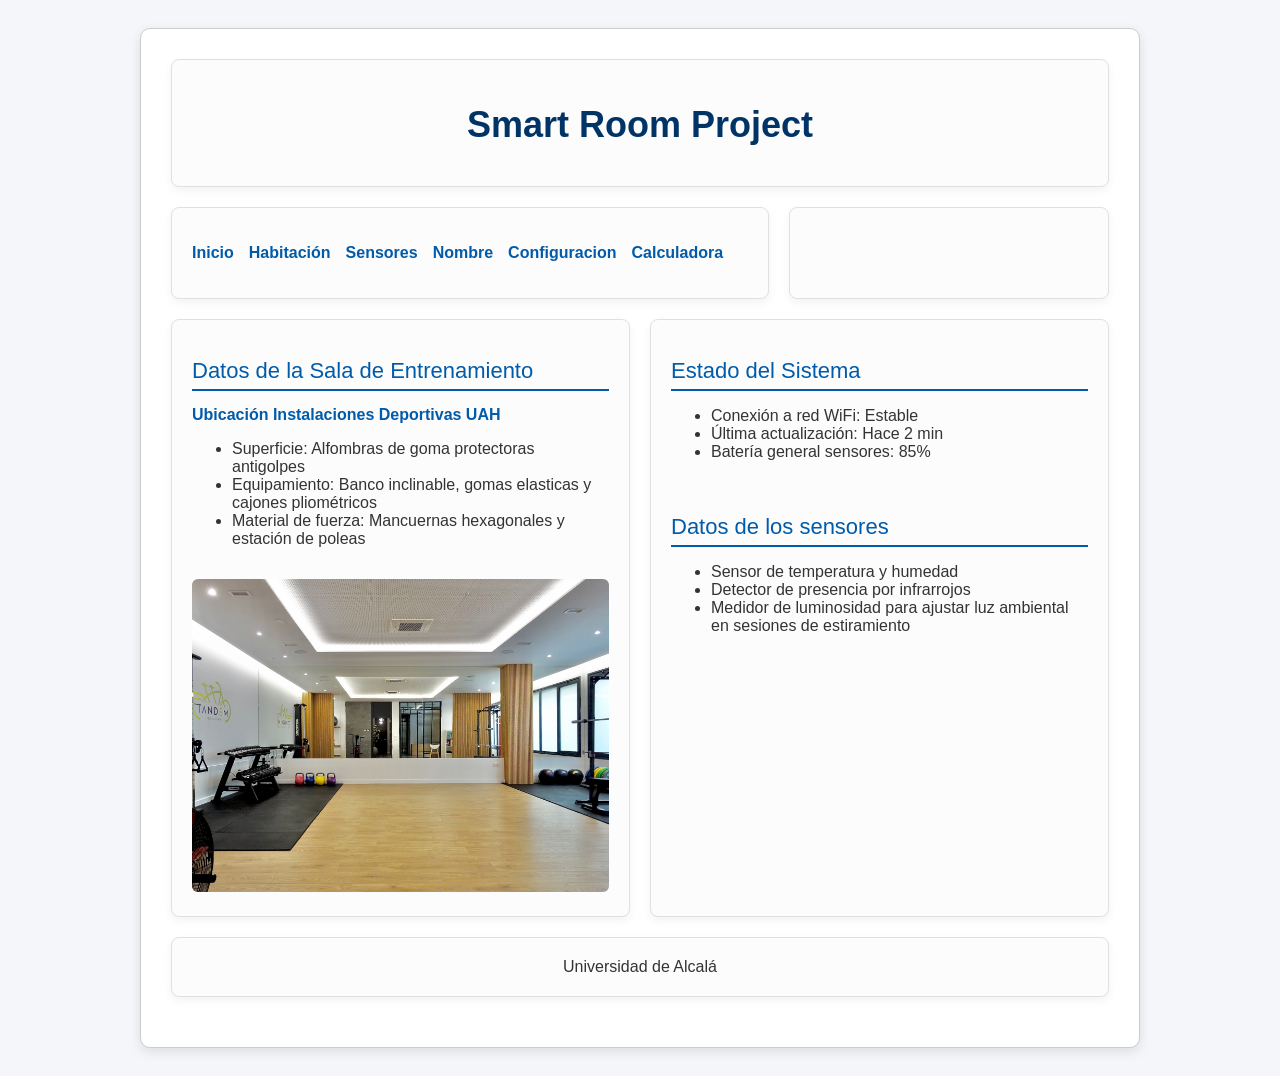
==== index.html @ 075097b7 "Primera sesion" ====
<!DOCTYPE html>
<html lang="es">
    <head>
        <meta charset="UTF-8">
        <title>Practica 1 - Servicios Telematicos</title>
        <link rel="stylesheet" href="css/iroom.css">
    </head>

    <body>
        <main>
        <header>  
            <h1>Smart Room Project</h1>
        </header>
        <div class="menu-info">
            <nav>
                <ul>
                    <li><a href="#">Inicio</a></li>
                    <li><a href="#">Habitación</a></li>
                    <li><a href="#">Sensores</a></li>
                    <li><a href="minombre.html">Nombre</a></li> <!-- Enlace a config -->
                    <li><a href="config.html">Configuracion</a></li>
                    <li><a href="calculadora.html">Calculadora</a></li>
                </ul>
            </nav>
            <aside>
                <p id="mensajeSaludo" class="saludo-destacado"></p> <!-- Mensaje de saludo dinámico -->
            </aside>
        </div>
        <div class="contenedor-columnas">
            <section>
                <h2>Datos de la Sala de Entrenamiento</h2>

                <a href="https://maps.app.goo.gl/2K3mXs5ypeegAjQQ9" target="_blank">Ubicación Instalaciones Deportivas UAH</a>
                <ul>
                    <li>Superficie: Alfombras de goma protectoras antigolpes </li>
                    <li>Equipamiento: Banco inclinable, gomas elasticas y cajones pliométricos </li>
                    <li>Material de fuerza: Mancuernas hexagonales y estación de poleas </li>
                </ul>
                <img src="sala.jpg" alt="Sala de preparación física equipada con material de entrenamiento">
            </section>
            <section>
                <h2>Estado del Sistema</h2>
                <ul>
                    <li>Conexión a red WiFi: Estable</li>
                    <li>Última actualización: Hace 2 min</li>
                    <li>Batería general sensores: 85%</li>
                </ul>

                <br>
                
                <h2>Datos de los sensores</h2>
                <ul>
                    <li>Sensor de temperatura y humedad</li>
                    <li>Detector de presencia por infrarrojos</li>
                    <li>Medidor de luminosidad para ajustar luz ambiental en sesiones de estiramiento</li>
                </ul>
            </section>
        </div>
        <footer> Universidad de Alcalá </footer>
        </main>

        <script>
            var nombreGuardado = localStorage.getItem("fname"); /* Sacamos e nombre del storage */

            if (nombreGuardado != null) { /* Verificamos si hay un nombre guardado */
                document.getElementById("mensajeSaludo").innerText = "Hola " + nombreGuardado + ": Bienvenido a Smart Room.";
            }
        </script>
    </body>    
</html>
---- css/iroom.css ----
* {
    box-sizing: border-box;
}

body {
    background-color: #f4f6f9;
    font-family: Arial, Helvetica, sans-serif;
    color: #333;
    padding: 20px;
}

main {
    background-color: #ffffff;
    max-width: 1000px;
    margin: 0 auto;
    padding: 30px;
    border: 1px solid #ccc;
    border-radius: 10px;
    box-shadow: 0px 4px 12px rgba(0, 0, 0, 0.1);
}

h1 {
    color: #003366;
    font-size: 36px;
    text-align: center;
    font-weight: bold;
    margin-bottom: 20px;
}

h2 {
    color: #005baa;
    font-size: 22px;
    font-weight: normal;
    border-bottom: 2px solid #005baa;
    padding-bottom: 5px;
    margin-bottom: 15px;
}

header, nav, aside, section, footer {
    background-color: #fcfcfc;
    border: 1px solid #e0e0e0;
    border-radius: 8px;
    box-shadow: 0px 4px 10px rgba(0, 0, 0, 0.05);
    padding: 20px;
    margin-bottom: 20px;
}

footer {
    text-align: center;
}

.menu-info {
    display: flex;
    gap: 20px;
}

.menu-info nav {
    flex: 2;
    display: flex;
    align-items: center;
}

.menu-info nav ul {
    list-style-type: none;
    padding: 0;
    display: flex;
    gap: 15px;
    flex-wrap: wrap;
}

.menu-info aside {
    flex: 1;
}

.contenedor-columnas {
    display: flex;
    gap: 20px; 
}

.contenedor-columnas section {
    width: 50%;
}

.saludo-destacado {
    font-weight: bold;
    color: #005baa;
    margin-bottom: 10px;
}

a {
    color: #005baa;
    text-decoration: none;
    font-weight: bold;
}

a:hover {
    text-decoration: underline;
}

a:active, button:active {
    color: #003366;
    background-color: #e6f0fa;
}

a:focus, input:focus, button:focus { 
    outline: 3px solid #ff9900;
    background-color: #f0f8ff;
}

button {
    padding: 8px 16px;
    background-color: #005baa;
    color: white;
    border: none;
    border-radius: 4px;
    font-weight: bold;
    cursor: pointer;
}

button:hover {
    background-color: #003366;
}

img {
    max-width: 100%;
    height: auto;
    border-radius: 6px;
    margin-top: 15px;
}

@media (max-width: 768px) { 
    .menu-info, .contenedor-columnas {
        flex-direction: column; 
    }
    
    .menu-info nav, .menu-info aside, .contenedor-columnas section {
        width: 100%; 
    }
    
    .menu-info nav ul {
        flex-direction: column;
    }
}

.seccion-centrada {
    text-align: center;
}

.contenedor-boton {
    text-align: center;
    margin-bottom: 20px;
}

#miModal {
    display: none; 
    position: fixed;
    top: 0;
    left: 0;
    width: 100%;
    height: 100%;
    background-color: rgba(0, 0, 0, 0.5);
    z-index: 1000;
    justify-content: center;
    align-items: center;
}

.modal-contenido {
    background-color: white;
    padding: 25px;
    border-radius: 8px;
    text-align: center;
    min-width: 300px;
    border: 2px solid #003366; 
}

.modal-contenido h3 {
    color: #003366;
    margin-top: 0;
}

#modalMensaje {
    color: red;
    margin-bottom: 20px;
    font-weight: bold;
}

.calculadora {
    max-width: 350px;
    width: 100%;
    margin: 0 auto;
    padding: 20px;
    background-color: #cfd8dc;
    border: 2px solid #b0bec5;
    border-radius: 12px;
    box-shadow: 0px 15px 30px rgba(0, 0, 0, 0.4), 0px 5px 10px rgba(0, 0, 0, 0.3);
}

.pantalla {
    width: 100%;
    height: 60px;
    font-family: 'Courier New', Courier, monospace;
    font-weight: bold;
    font-size: 32px;
    letter-spacing: 2px;
    text-align: right;
    margin-bottom: 10px;
    padding: 10px;
    background-color: #e0e8d8;
    color: #222;
    border: 2px solid #999;
    border-radius: 6px;
    box-shadow: inset 0px 2px 5px rgba(0,0,0,0.1);
}

.info-unidad {
    text-align: right;
    font-weight: bold;
    color: #000000;
    margin-bottom: 15px;
    min-height: 20px; 
}

.botonera {
    display: grid;
    grid-template-columns: repeat(4, 1fr);
    gap: 10px;
}

.botonera button {
    padding: 15px;
    font-size: 18px;
}

.botonera .conversor {
    background-color: #ff8809; 
    color: black;
    grid-column: span 2;
}

.botonera .conversor-ancho {
    background-color: #ff8809;
    color: black;
    grid-column: span 4;
}

.botonera .conversor:hover, .botonera .conversor-ancho:hover {
    background-color: #ffae56;
}

.botonera .operador {
    background-color: #003366; 
}

.botonera .igual {
    background-color: #003366; 
    grid-column: span 4;
}

.botonera .numero {
    background-color: #a5d7ff;
    color: #003366;
}

.botonera .numero:hover {
    background-color: #e2e8f0;
}

#contenedor_historial {
    text-align: left;
}

#contenedor_historial h4 {
    margin: 0 0 10px 0;
    color: #003366;
    font-size: 16px;
    border-bottom: 2px dashed #999;
    padding-bottom: 8px;
}

#lista_historial {
    list-style-type: none;
    padding: 0;
    margin: 0 0 15px 0;
    font-family: 'Courier New', Courier, monospace;
    font-size: 14px;
    color: #555;
    max-height: 150px;
    overflow-y: auto;
}

#lista_historial li {
    border-bottom: 1px solid #eee;
    padding: 4px 0;
}

.btn-limpiar-historial {
    background-color: #6c757d;
    padding: 6px 12px;
    font-size: 12px;
}

.btn-limpiar-historial:hover {
    background-color: #5a6268;
}

.contenedor-dual {
    display: flex;
    justify-content: center;
    align-items: flex-start;
    gap: 40px;
    flex-wrap: wrap;
}

/* =========================================
   ESTILOS PARA LA GALERÍA (galeria.html)
   ========================================= */

.carrusel-wrapper {
    display: flex;
    align-items: center;
    justify-content: center;
    position: relative;
    margin-top: 30px;
}

.carrusel-contenedor {
    display: flex;
    overflow: hidden;
    width: 75%;
    gap: 15px;
}

.carrusel-contenedor img {
    width: 250px;
    height: 180px;
    object-fit: cover;
    border: 2px solid #b0bec5;
    border-radius: 8px;
    cursor: pointer;
    transition: transform 0.2s; 
    flex-shrink: 0; 
}

.carrusel-contenedor img:hover {
    transform: scale(1.03);
    border-color: #005baa;
}

.flecha {
    font-size: 40px;
    color: #005baa;
    background: none;
    border: none;
    cursor: pointer;
    padding: 10px 20px;
}

.flecha:hover {
    color: #003366;
    background-color: transparent;
}

#info-imagen {
    display: none;
    position: absolute;
    background-color: rgba(0, 51, 102, 0.9);
    color: white;
    padding: 8px 12px;
    border-radius: 5px;
    font-weight: bold;
    pointer-events: none; 
    z-index: 1000;
    box-shadow: 0px 4px 10px rgba(0,0,0,0.3);
}
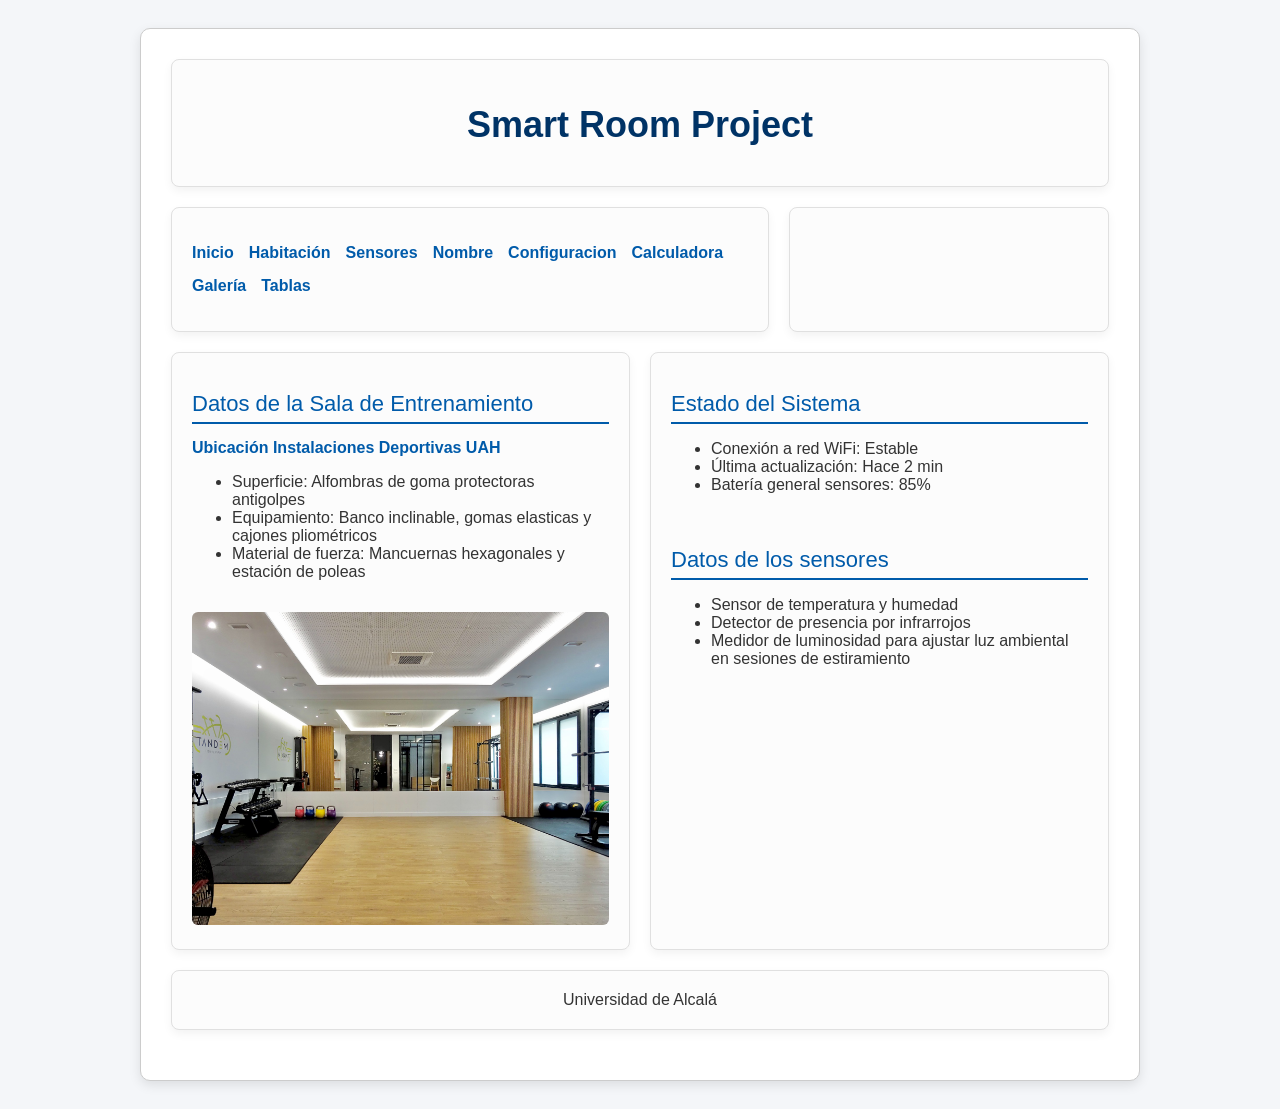
==== commit 110f496c: "casi acabado" ====
--- a/index.html
+++ b/index.html
@@ -20,6 +20,8 @@
                     <li><a href="minombre.html">Nombre</a></li> <!-- Enlace a config -->
                     <li><a href="config.html">Configuracion</a></li>
                     <li><a href="calculadora.html">Calculadora</a></li>
+                    <li><a href="galeria.html">Galería</a></li>
+                    <li><a href="tablas.html">Tablas</a></li>
                 </ul>
             </nav>
             <aside>
--- a/css/iroom.css
+++ b/css/iroom.css
@@ -371,4 +371,96 @@
     pointer-events: none; 
     z-index: 1000;
     box-shadow: 0px 4px 10px rgba(0,0,0,0.3);
+}
+
+/* =========================================
+   ESTILOS PARA TABLAS PAGINADAS (tablas.html)
+   ========================================= */
+
+.contenedor-tabla {
+    display: none; /* Se ocultan por defecto, jQuery mostrará la primera */
+    width: 100%;
+    overflow-x: auto;
+}
+
+.paginacion {
+    text-align: center;
+    margin-top: 20px;
+    padding-top: 15px;
+    border-top: 2px solid #e0e0e0;
+}
+
+.paginacion a {
+    display: inline-block;
+    margin: 0 5px;
+    padding: 8px 16px;
+    background-color: #e0e8d8;
+    color: #003366;
+    border-radius: 4px;
+    cursor: pointer;
+    border: 1px solid #999;
+    font-weight: bold;
+}
+
+.paginacion a:hover, .paginacion a.activo {
+    background-color: #005baa;
+    color: white;
+}
+
+/* =========================================
+   ESTILOS PARA EL HISTOGRAMA (Apartado 2.3)
+   ========================================= */
+#contenedor-histograma {
+    display: none; /* Oculto hasta que se marque un checkbox */
+    margin-top: 40px;
+    padding: 20px;
+    background-color: #fcfcfc;
+    border: 2px solid #005baa;
+    border-radius: 8px;
+    box-shadow: 0px 4px 10px rgba(0, 0, 0, 0.05);
+}
+
+.hist-titulo {
+    text-align: center;
+    color: #003366;
+    margin-bottom: 20px;
+    font-size: 20px;
+    font-weight: bold;
+}
+
+.hist-fila {
+    display: flex;
+    align-items: center;
+    margin-bottom: 12px;
+}
+
+.hist-etiqueta {
+    width: 120px;
+    font-weight: bold;
+    text-align: right;
+    padding-right: 15px;
+    color: #333;
+}
+
+.hist-barra-fondo {
+    flex-grow: 1;
+    background-color: #e0e8d8;
+    border-radius: 4px;
+    height: 30px;
+    overflow: hidden;
+    border: 1px solid #ccc;
+}
+
+.hist-barra {
+    height: 100%;
+    background-color: #8fa8c8;
+    color: #003366;
+    text-align: right;
+    padding-right: 10px;
+    line-height: 30px;
+    font-weight: bold;
+    font-size: 14px;
+    white-space: nowrap;
+    width: 0%; /* Inicia en 0 para la animación jQuery */
+    transition: width 0.8s ease-out; /* Animación fluida al crecer */
 }
